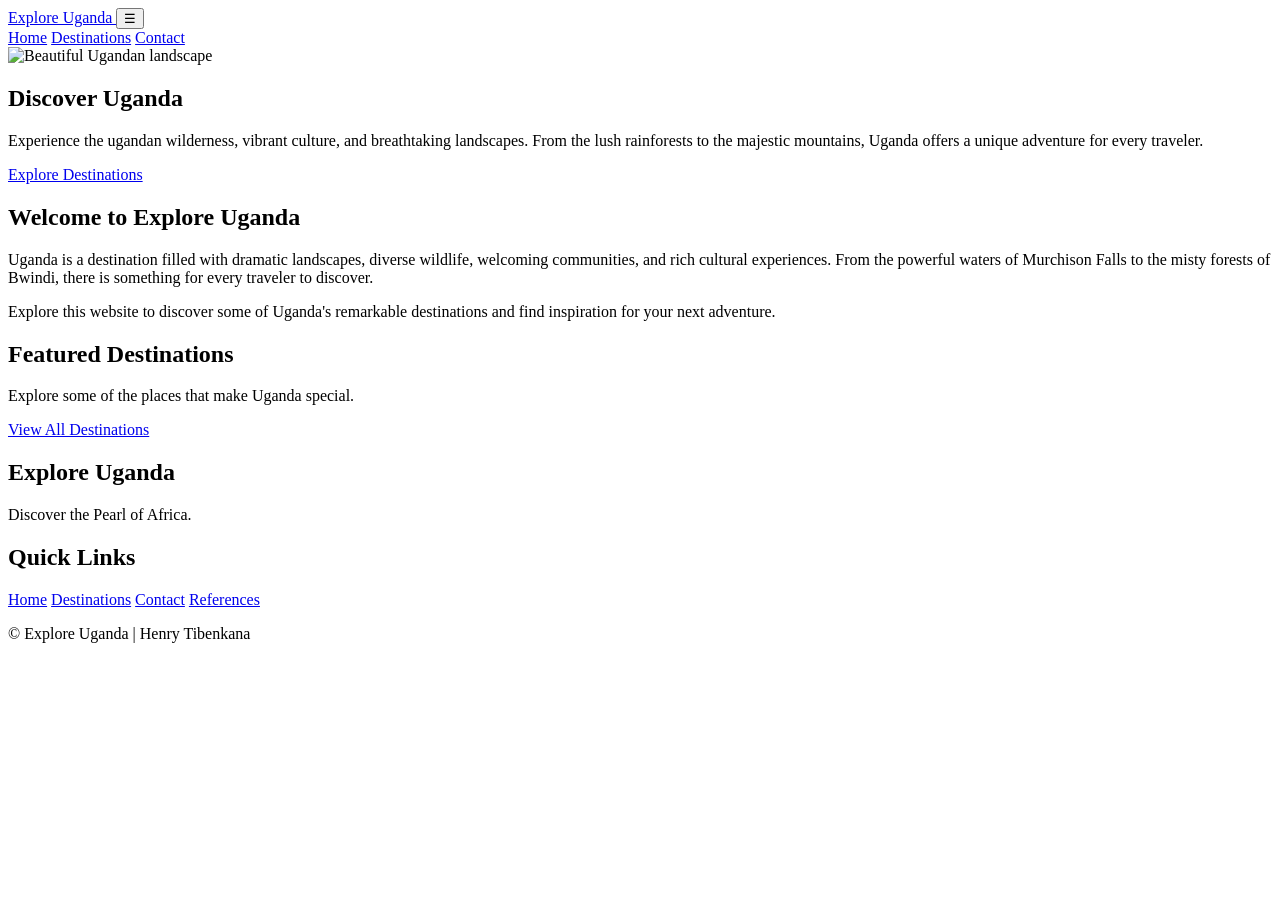
==== project/index.html @ 89ed252f "Create index.html for Explore Uganda website This HTML file serves as the main structure for the Exp" ====
<!DOCTYPE html>
<html lang="en">

<head>
    <meta charset="UTF-8">
    <meta name="viewport" content="width=device-width, initial-scale=1.0">

    <meta name="description"
        content="Explore Uganda's beautiful landscapes, wildlife, culture, national parks, lakes, mountains, and unforgettable travel experiences.">

    <meta name="author" content="Henry Tibenkana">

    <title>Explore Uganda | The Pearl of Africa</title>

    <link rel="stylesheet" href="styles/project.css">
    <link rel="stylesheet" href="styles/project-large.css">

    <script src="scripts/project.js" defer></script>
</head>

<body>

    <header>
        <div class="site-header">

            <a href="index.html" class="logo">
                Explore Uganda
            </a>

            <button class="menu-button" id="menuButton" type="button"
                aria-label="Open navigation menu" aria-expanded="false">
                ☰
            </button>

            <nav id="mainNav">
                <a href="index.html" class="active">Home</a>
                <a href="destinations.html">Destinations</a>
                <a href="contact.html">Contact</a>
            </nav>

        </div>
    </header>

    <main>

        <section class="hero">

            <picture>
                <source media="(min-width: 768px)"
                    srcset="images/uganda-hero.webp">

                <img src="images/uganda-hero.webp"
                    alt="Beautiful Ugandan landscape"
                    width="1200"
                    height="600">
            </picture>

            <div class="hero-content">

                <h1>Discover Uganda</h1>

                <p>
                    Experience the ugandan wilderness, vibrant culture, and breathtaking landscapes. From the lush rainforests to the majestic mountains, Uganda offers a unique adventure for every traveler.
                </p>

                <a href="destinations.html" class="button">
                    Explore Destinations
                </a>

            </div>

        </section>

        <section class="introduction">

            <h2>Welcome to Explore Uganda</h2>

            <p>
                Uganda is a destination filled with dramatic landscapes,
                diverse wildlife, welcoming communities, and rich cultural
                experiences. From the powerful waters of Murchison Falls
                to the misty forests of Bwindi, there is something for
                every traveler to discover.
            </p>

            <p>
                Explore this website to discover some of Uganda's
                remarkable destinations and find inspiration for your
                next adventure.
            </p>

            <p id="visitMessage" class="visit-message"></p>

        </section>

        <section class="featured">

            <div class="section-heading">
                <h2>Featured Destinations</h2>

                <p>
                    Explore some of the places that make Uganda special.
                </p>
            </div>

            <div id="featuredContainer" class="destination-grid">
    
            </div>

            <div class="center">
                <a href="destinations.html" class="button">
                    View All Destinations
                </a>
            </div>

        </section>

    </main>

    <footer>

        <div class="footer-content">

            <div>
                <h2>Explore Uganda</h2>

                <p>
                    Discover the Pearl of Africa.
                </p>
            </div>

            <div>
                <h2>Quick Links</h2>

                <a href="index.html">Home</a>
                <a href="destinations.html">Destinations</a>
                <a href="contact.html">Contact</a>
                <a href="references.html">References</a>
            </div>

        </div>

        <p class="copyright">
            &copy; <span id="currentyear"></span>
            Explore Uganda | Henry Tibenkana
        </p>

        <p id="lastModified"></p>

    </footer>

</body>

</html>
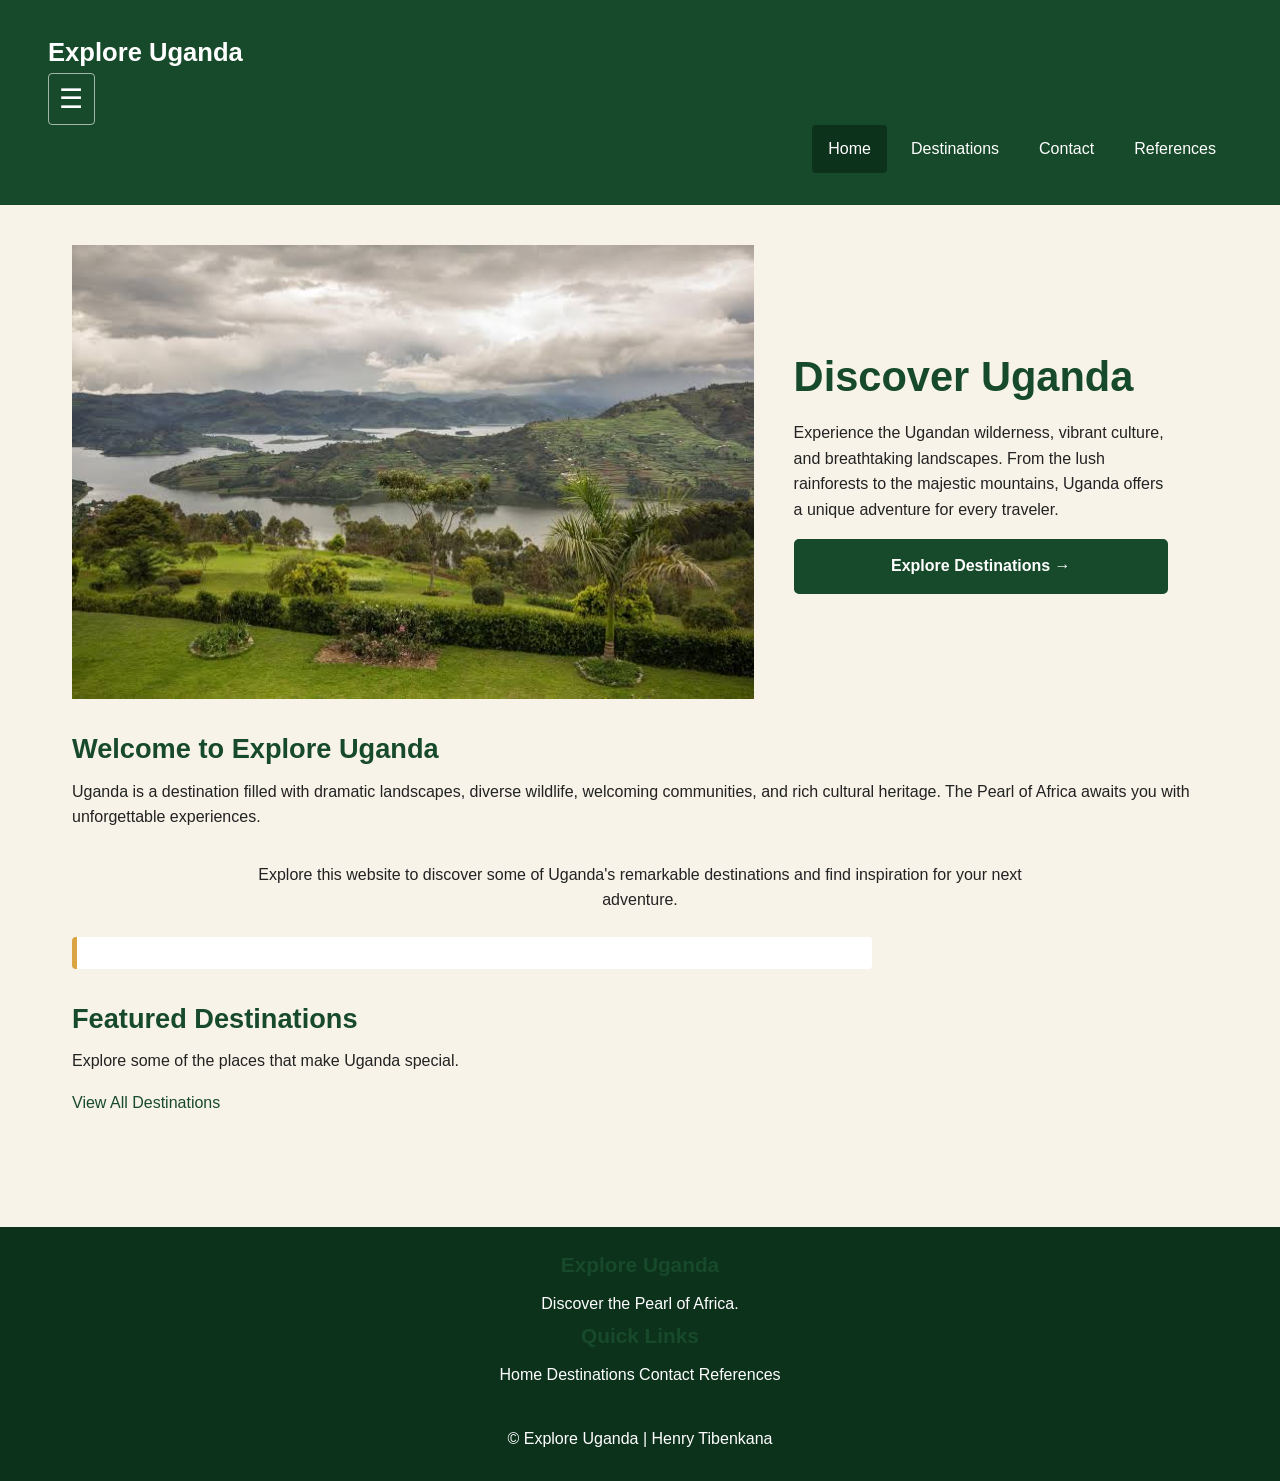
==== commit 05a219ab: "Refactor index.html for better structure and accessibility Updated the HTML structure and improved a" ====
--- a/project/index.html
+++ b/project/index.html
@@ -1,3 +1,4 @@
+
 <!DOCTYPE html>
 <html lang="en">
 
@@ -24,18 +25,22 @@
         <div class="site-header">
 
             <a href="index.html" class="logo">
-                Explore Uganda
+                Explore <span>Uganda</span>
             </a>
 
-            <button class="menu-button" id="menuButton" type="button"
-                aria-label="Open navigation menu" aria-expanded="false">
+            <button class="menu-button" id="menuButton"
+                type="button"
+                aria-label="Open navigation menu"
+                aria-controls="mainNav"
+                aria-expanded="false">
                 ☰
             </button>
 
             <nav id="mainNav">
-                <a href="index.html" class="active">Home</a>
+                <a href="index.html" class="active" aria-current="page">Home</a>
                 <a href="destinations.html">Destinations</a>
                 <a href="contact.html">Contact</a>
+                <a href="references.html">References</a>
             </nav>
 
         </div>
@@ -43,56 +48,60 @@
 
     <main>
 
+        <!-- FULL-WIDTH HERO -->
         <section class="hero">
 
-            <picture>
-                <source media="(min-width: 768px)"
-                    srcset="images/uganda-hero.webp">
-
-                <img src="images/uganda-hero.webp"
-                    alt="Beautiful Ugandan landscape"
-                    width="1200"
-                    height="600">
-            </picture>
+            <img
+                src="images/uganda-hero.webp"
+                alt="Green hills and a beautiful lake in Uganda"
+                width="1600"
+                height="700"
+                fetchpriority="high">
 
             <div class="hero-content">
 
-                <h1>Discover Uganda</h1>
+                <h1>Discover <span>Uganda</span></h1>
 
                 <p>
-                    Experience the ugandan wilderness, vibrant culture, and breathtaking landscapes. From the lush rainforests to the majestic mountains, Uganda offers a unique adventure for every traveler.
+                    Experience the Ugandan wilderness, vibrant culture,
+                    and breathtaking landscapes. From the lush rainforests
+                    to the majestic mountains, Uganda offers a unique
+                    adventure for every traveler.
                 </p>
 
-                <a href="destinations.html" class="button">
-                    Explore Destinations
+                <a href="destinations.html" class="submit-button">
+                    Explore Destinations <span aria-hidden="true">→</span>
                 </a>
 
             </div>
 
         </section>
 
-        <section class="introduction">
+        <!-- WELCOME SECTION -->
+        <section class="welcome-section">
 
             <h2>Welcome to Explore Uganda</h2>
 
             <p>
                 Uganda is a destination filled with dramatic landscapes,
                 diverse wildlife, welcoming communities, and rich cultural
-                experiences. From the powerful waters of Murchison Falls
-                to the misty forests of Bwindi, there is something for
-                every traveler to discover.
+                heritage. The Pearl of Africa awaits you with unforgettable
+                experiences.
             </p>
 
-            <p>
-                Explore this website to discover some of Uganda's
-                remarkable destinations and find inspiration for your
-                next adventure.
-            </p>
+            <div class="introduction">
+                <p>
+                    Explore this website to discover some of Uganda's
+                    remarkable destinations and find inspiration for your
+                    next adventure.
+                </p>
 
-            <p id="visitMessage" class="visit-message"></p>
+                <p id="visitMessage" class="visit-message"></p>
+            </div>
 
         </section>
 
+        <!-- FEATURED DESTINATIONS -->
         <section class="featured">
 
             <div class="section-heading">
@@ -104,7 +113,7 @@
             </div>
 
             <div id="featuredContainer" class="destination-grid">
-    
+                <!-- Destination cards are generated by JavaScript -->
             </div>
 
             <div class="center">
@@ -123,15 +132,11 @@
 
             <div>
                 <h2>Explore Uganda</h2>
-
-                <p>
-                    Discover the Pearl of Africa.
-                </p>
+                <p>Discover the Pearl of Africa.</p>
             </div>
 
             <div>
                 <h2>Quick Links</h2>
-
                 <a href="index.html">Home</a>
                 <a href="destinations.html">Destinations</a>
                 <a href="contact.html">Contact</a>
@@ -150,5 +155,4 @@
     </footer>
 
 </body>
-
 </html>
--- a/project/styles/project.css
+++ b/project/styles/project.css
@@ -0,0 +1,541 @@
+:root {
+    --green: #174a2a;
+    --dark-green: #0d321c;
+    --gold: #d9a441;
+    --cream: #f7f3e8;
+    --white: #ffffff;
+    --dark: #222222;
+    --gray: #666666;
+    --light-gray: #eeeeee;
+    --border: #d5d5d5;
+    --shadow: 0 3px 10px rgba(0, 0, 0, 0.12);
+}
+
+
+* {
+    box-sizing: border-box;
+    margin: 0;
+    padding: 0;
+}
+
+html {
+    scroll-behavior: smooth;
+}
+
+body {
+    font-family: "Roboto", Arial, sans-serif;
+    line-height: 1.6;
+    color: var(--dark);
+    background-color: var(--cream);
+}
+
+img {
+    display: block;
+    max-width: 100%;
+    height: auto;
+}
+
+a {
+    color: var(--green);
+    text-decoration: none;
+}
+
+a:hover {
+    text-decoration: underline;
+}
+
+button,
+input,
+select,
+textarea {
+    font: inherit;
+}
+
+:focus-visible {
+    outline: 3px solid var(--gold);
+    outline-offset: 3px;
+}
+
+
+h1,
+h2,
+h3 {
+    font-family: "Montserrat", Arial, sans-serif;
+    line-height: 1.3;
+    color: var(--green);
+}
+
+h1 {
+    font-size: 2rem;
+    margin-bottom: 1rem;
+}
+
+h2 {
+    font-size: 1.45rem;
+    margin-bottom: 0.75rem;
+}
+
+h3 {
+    font-size: 1.2rem;
+    margin-bottom: 0.5rem;
+}
+
+p {
+    margin-bottom: 1rem;
+}
+
+
+header {
+    background-color: var(--green);
+    color: var(--white);
+    padding: 1rem;
+}
+
+.header-container {
+    display: flex;
+    align-items: center;
+    justify-content: space-between;
+    flex-wrap: wrap;
+    gap: 0.75rem;
+    max-width: 1200px;
+    margin: 0 auto;
+}
+
+.logo {
+    color: var(--white);
+    font-family: "Montserrat", Arial, sans-serif;
+    font-size: .25rem;
+    font-weight: 700;
+}
+
+.logo:hover {
+    text-decoration: none;
+}
+
+#menuButton {
+    display: block;
+    padding: 0.2rem 0.65rem;
+    color: var(--white);
+    background-color: transparent;
+    border: 1px solid rgba(255, 255, 255, 0.6);
+    border-radius: 4px;
+    font-size: 1.7rem;
+    cursor: pointer;
+}
+
+nav {
+    display: none;
+    flex-basis: 100%;
+}
+
+nav.open {
+    display: block;
+}
+
+nav ul {
+    list-style: none;
+    margin-top: 0.5rem;
+}
+
+nav li {
+    border-top: 1px solid rgba(255, 255, 255, 0.2);
+}
+
+nav a {
+    display: block;
+    padding: 0.75rem;
+    color: var(--white);
+    border-radius: 4px;
+}
+
+nav a:hover,
+nav a[aria-current="page"] {
+    background-color: var(--dark-green);
+    text-decoration: none;
+}
+
+
+main {
+    width: 100%;
+    max-width: 1200px;
+    margin: 0 auto;
+    padding: 1.5rem 1rem;
+}
+
+section {
+    margin-bottom: 2rem;
+}
+
+
+.references {
+    max-width: 1000px;
+    margin: 0 auto;
+    padding: 1.5rem;
+    background-color: var(--white);
+    border-top: 5px solid var(--gold);
+    border-radius: 8px;
+    box-shadow: var(--shadow);
+}
+
+
+.references h1 {
+    padding-bottom: 0.75rem;
+    border-bottom: 2px solid var(--gold);
+    font-size: 2rem;
+}
+
+.references > p {
+    color: var(--gray);
+    font-size: 1rem;
+    margin: 1rem 0 1.5rem;
+}
+
+
+.references h2 {
+    margin-top: 2rem;
+    margin-bottom: 1rem;
+    padding-left: 0.75rem;
+    border-left: 4px solid var(--gold);
+    font-size: 1.35rem;
+}
+
+.references ul {
+    list-style: disc;
+    padding-left: 1.5rem;
+    margin-bottom: 1.5rem;
+}
+
+.references li {
+    margin-bottom: 0.85rem;
+    padding-left: 0.25rem;
+    overflow-wrap: anywhere;
+}
+
+
+.references li a {
+    color: var(--green);
+    font-weight: 500;
+    text-decoration: underline;
+    text-decoration-color: var(--gold);
+    text-underline-offset: 3px;
+}
+
+.references li a:hover {
+    color: var(--dark-green);
+    text-decoration-color: var(--green);
+}
+
+.references li img {
+    width: 100%;
+    max-width: 320px;
+    height: 180px;
+    object-fit: cover;
+    margin: 0.5rem 0 0.75rem;
+    border: 1px solid var(--border);
+    border-radius: 6px;
+    background-color: var(--light-gray);
+}
+
+
+.references ul:has(img) {
+    list-style: none;
+    padding-left: 0;
+}
+
+.references ul:has(img) li {
+    padding: 1rem;
+    margin-bottom: 1rem;
+    background-color: #faf9f5;
+    border: 1px solid var(--border);
+    border-radius: 6px;
+}
+
+
+.hero {
+    position: relative;
+    overflow: hidden;
+}
+
+.hero img {
+    width: 100%;
+    height: 300px;
+    object-fit: cover;
+}
+
+.hero-text {
+    position: absolute;
+    right: 1rem;
+    bottom: 1rem;
+    left: 1rem;
+    padding: 1rem;
+    color: var(--white);
+    background-color: rgba(0, 0, 0, 0.7);
+    border-radius: 6px;
+}
+
+.hero-text h1 {
+    color: var(--white);
+}
+
+
+.introduction {
+    text-align: center;
+    margin: 2rem 0;
+}
+
+.introduction p {
+    max-width: 800px;
+    margin: 0 auto;
+}
+
+/* Visit counter message */
+
+#visitMessage {
+    margin: 1.5rem 0;
+    padding: 1rem;
+    background-color: var(--white);
+    border-left: 5px solid var(--gold);
+    border-radius: 4px;
+}
+
+.page-introduction {
+    padding: 2rem 1.25rem;
+    text-align: center;
+    background-color: var(--white);
+    border-bottom: 5px solid var(--gold);
+    border-radius: 8px;
+    box-shadow: var(--shadow);
+}
+
+.page-introduction p {
+    max-width: 750px;
+    margin: 0 auto;
+    color: var(--gray);
+}
+
+.destination-section > h2,
+.destination-section > p {
+    text-align: center;
+}
+
+.filter-buttons {
+    display: flex;
+    justify-content: center;
+    flex-wrap: wrap;
+    gap: 0.6rem;
+    margin: 1.5rem 0 2rem;
+}
+
+.filter-buttons button {
+    min-height: 44px;
+    padding: 0.65rem 1.1rem;
+    color: var(--green);
+    background-color: var(--white);
+    border: 2px solid var(--green);
+    border-radius: 24px;
+    cursor: pointer;
+}
+
+.filter-buttons button:hover {
+    background-color: #e5ecdf;
+}
+
+.filter-buttons button.active,
+.filter-buttons button.selected,
+.filter-buttons button[aria-pressed="true"] {
+    color: var(--white);
+    background-color: var(--green);
+}
+
+.destination-grid {
+    display: grid;
+    grid-template-columns: 1fr;
+    gap: 1.5rem;
+}
+
+.destination-card {
+    overflow: hidden;
+    background-color: var(--white);
+    border-radius: 8px;
+    box-shadow: var(--shadow);
+}
+
+.destination-card img {
+    width: 100%;
+    height: 220px;
+    object-fit: cover;
+}
+
+.destination-card-content {
+    padding: 1.2rem;
+}
+
+.destination-category {
+    display: inline-block;
+    margin-bottom: 0.75rem;
+    padding: 0.25rem 0.7rem;
+    color: var(--dark-green);
+    background-color: #f6e4b8;
+    border-radius: 20px;
+    font-size: 0.85rem;
+    font-weight: 700;
+}
+
+.destination-location {
+    color: var(--gray);
+    font-weight: 500;
+}
+
+.no-results {
+    grid-column: 1 / -1;
+    padding: 1.5rem;
+    text-align: center;
+    background-color: var(--white);
+    border-left: 5px solid var(--gold);
+    border-radius: 5px;
+}
+
+
+.travel-message {
+    padding: 2rem 1.25rem;
+    text-align: center;
+    background-color: #e8eddf;
+    border-radius: 8px;
+}
+
+.travel-message p {
+    max-width: 750px;
+    margin: 0 auto 1.5rem;
+}
+
+
+.submit-button {
+    display: inline-block;
+    padding: 0.8rem 1.4rem;
+    color: var(--white);
+    background-color: var(--green);
+    border: 2px solid var(--green);
+    border-radius: 5px;
+    font-weight: 700;
+    text-align: center;
+    cursor: pointer;
+}
+
+.submit-button:hover {
+    color: var(--white);
+    background-color: var(--dark-green);
+    text-decoration: none;
+}
+
+
+/* ==========================================
+   CONTACT FORM
+   ========================================== */
+
+form {
+    max-width: 700px;
+    margin: 0 auto;
+    padding: 1.5rem;
+    background-color: var(--white);
+    border-radius: 8px;
+    box-shadow: var(--shadow);
+}
+
+.form-group {
+    margin-bottom: 1.2rem;
+}
+
+label {
+    display: block;
+    margin-bottom: 0.4rem;
+    font-weight: 500;
+}
+
+input,
+select,
+textarea {
+    width: 100%;
+    padding: 0.75rem;
+    color: var(--dark);
+    background-color: var(--white);
+    border: 1px solid #999;
+    border-radius: 5px;
+}
+
+textarea {
+    min-height: 150px;
+    resize: vertical;
+}
+
+#formMessage {
+    margin-top: 1rem;
+    font-weight: 500;
+}
+
+
+/* FOOTER */
+
+footer {
+    margin-top: 2rem;
+    padding: 1.5rem 1rem;
+    color: var(--white);
+    background-color: var(--dark-green);
+    text-align: center;
+}
+
+footer p {
+    margin: 0.4rem 0;
+}
+
+footer a {
+    color: var(--white);
+    text-underline-offset: 3px;
+}
+
+footer a:hover {
+    color: var(--gold);
+}
+
+#lastModified {
+    font-size: 0.9rem;
+    overflow-wrap: anywhere;
+}
+
+
+@media (min-width: 32rem) {
+    main {
+        padding: 2rem 1.5rem;
+    }
+
+    .references {
+        padding: 2rem;
+    }
+
+    .references ul:has(img) {
+        display: grid;
+        grid-template-columns: repeat(2, minmax(0, 1fr));
+        gap: 1rem;
+    }
+
+    .references ul:has(img) li {
+        margin-bottom: 0;
+    }
+
+    .page-introduction {
+        padding: 2.5rem 2rem;
+    }
+
+    .destination-grid {
+        grid-template-columns: repeat(2, minmax(0, 1fr));
+    }
+
+    .hero img {
+        height: 400px;
+    }
+
+    .hero-text {
+        max-width: 600px;
+        left: 2rem;
+        bottom: 2rem;
+    }
+}
--- a/project/styles/project-large.css
+++ b/project/styles/project-large.css
@@ -0,0 +1,137 @@
+/* ========================================
+   EXPLORE UGANDA - LARGE SCREEN STYLES
+======================================== */
+
+@media (min-width: 48rem) {
+
+    /* HEADER */
+    .site-header {
+        min-height: 85px;
+        padding: 1rem 2rem;
+        flex-wrap: nowrap;
+    }
+
+    .logo {
+        font-size: 1.6rem;
+        white-space: nowrap;
+    }
+
+    /* Hide the hamburger button on desktop */
+    .menu-button {
+        display: none;
+    }
+
+    /* Display navigation horizontally */
+    #mainNav,
+    #mainNav.open {
+        display: flex;
+        width: auto;
+        flex-direction: row;
+        align-items: center;
+        justify-content: flex-end;
+        gap: 0.5rem;
+    }
+
+    #mainNav a {
+        padding: 0.7rem 1rem;
+        white-space: nowrap;
+    }
+
+    /* MAIN CONTENT */
+    main {
+        padding: 2.5rem 2rem 3rem;
+    }
+
+    h1 {
+        font-size: 2.6rem;
+    }
+
+    h2 {
+        font-size: 1.7rem;
+    }
+
+    /* PAGE HEADING */
+    .page-heading {
+        padding: 3rem 2rem;
+        margin-bottom: 2.5rem;
+    }
+
+    /* CONTACT LAYOUT */
+    .contact-layout {
+        grid-template-columns: minmax(0, 0.85fr) minmax(0, 1.15fr);
+        gap: 2rem;
+        align-items: stretch;
+    }
+
+    .contact-information {
+        padding: 2.25rem;
+    }
+
+    #contactForm {
+        padding: 2.25rem;
+    }
+
+    #contactForm button[type="submit"] {
+        align-self: flex-start;
+        min-width: 200px;
+    }
+
+    /* REFERENCES PAGE */
+    .references {
+        padding: 2.5rem;
+    }
+
+    .references h1 {
+        font-size: 2.5rem;
+    }
+
+    /* DESTINATIONS PAGE */
+    .destination-grid {
+        grid-template-columns: repeat(3, minmax(0, 1fr));
+        gap: 2rem;
+    }
+
+    .destination-card img {
+        height: 240px;
+    }
+
+    .page-introduction {
+        padding: 3rem 2rem;
+    }
+
+    /* HOME PAGE HERO */
+    .hero {
+        display: grid;
+        grid-template-columns: 1.2fr 0.8fr;
+        align-items: stretch;
+    }
+
+    .hero img {
+        height: 100%;
+        min-height: 400px;
+        max-height: 550px;
+    }
+
+    .hero-content {
+        display: flex;
+        flex-direction: column;
+        justify-content: center;
+        padding: 2.5rem;
+    }
+
+    /* FOOTER */
+    .footer-content {
+        grid-template-columns: 1fr 1fr;
+        gap: 3rem;
+        padding: 0 1rem 2rem;
+    }
+
+    .footer-content h2 {
+        font-size: 1.3rem;
+    }
+
+    .copyright,
+    #lastModified {
+        text-align: center;
+    }
+}
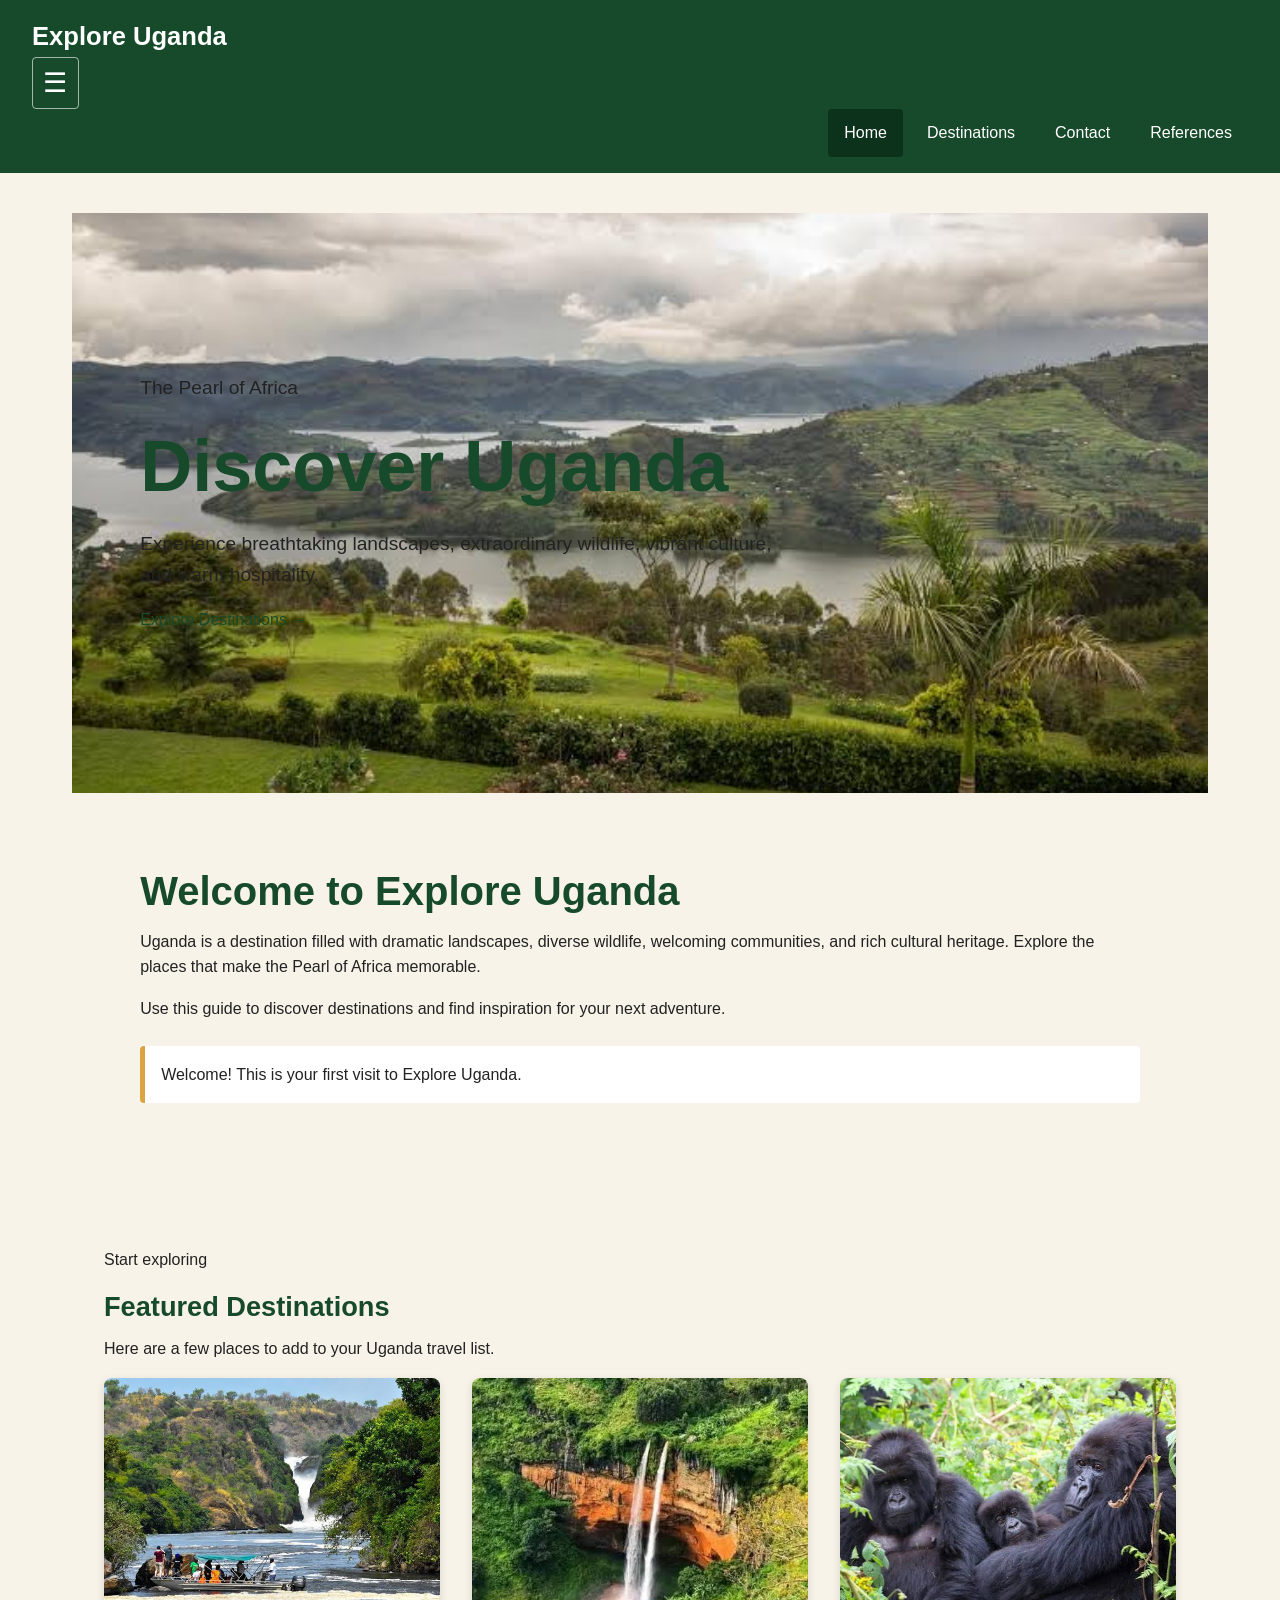
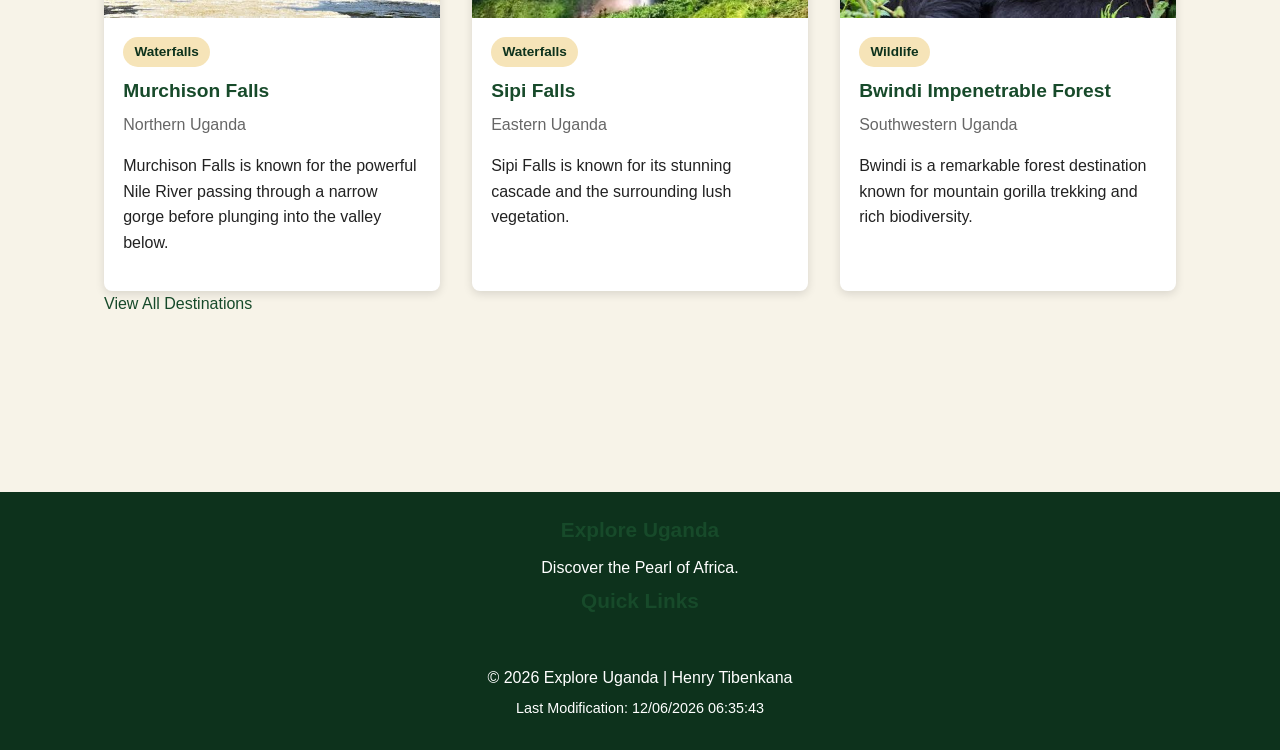
==== commit 61af26cd: "Refactor index.html for better structure and content Updated HTML structure and content for improved" ====
--- a/project/index.html
+++ b/project/index.html
@@ -1,158 +1,62 @@
-
 <!DOCTYPE html>
 <html lang="en">
-
 <head>
-    <meta charset="UTF-8">
-    <meta name="viewport" content="width=device-width, initial-scale=1.0">
-
-    <meta name="description"
-        content="Explore Uganda's beautiful landscapes, wildlife, culture, national parks, lakes, mountains, and unforgettable travel experiences.">
-
-    <meta name="author" content="Henry Tibenkana">
-
-    <title>Explore Uganda | The Pearl of Africa</title>
-
-    <link rel="stylesheet" href="styles/project.css">
-    <link rel="stylesheet" href="styles/project-large.css">
-
-    <script src="scripts/project.js" defer></script>
+  <meta charset="UTF-8">
+  <meta name="viewport" content="width=device-width, initial-scale=1.0">
+  <meta name="description" content="Discover Uganda's landscapes, wildlife, culture, national parks, lakes, mountains, and unforgettable travel experiences.">
+  <meta name="author" content="Henry Tibenkana">
+  <title>Explore Uganda | The Pearl of Africa</title>
+  <link rel="stylesheet" href="styles/project.css">
+  <link rel="stylesheet" href="styles/project-large.css">
+  <script src="scripts/project.js" defer></script>
+  <script src="scripts/destinations.js" defer></script>
 </head>
-
 <body>
-
-    <header>
-        <div class="site-header">
-
-            <a href="index.html" class="logo">
-                Explore <span>Uganda</span>
-            </a>
-
-            <button class="menu-button" id="menuButton"
-                type="button"
-                aria-label="Open navigation menu"
-                aria-controls="mainNav"
-                aria-expanded="false">
-                ☰
-            </button>
-
-            <nav id="mainNav">
-                <a href="index.html" class="active" aria-current="page">Home</a>
-                <a href="destinations.html">Destinations</a>
-                <a href="contact.html">Contact</a>
-                <a href="references.html">References</a>
-            </nav>
-
-        </div>
-    </header>
-
-    <main>
-
-        <!-- FULL-WIDTH HERO -->
-        <section class="hero">
-
-            <img
-                src="images/uganda-hero.webp"
-                alt="Green hills and a beautiful lake in Uganda"
-                width="1600"
-                height="700"
-                fetchpriority="high">
-
-            <div class="hero-content">
-
-                <h1>Discover <span>Uganda</span></h1>
-
-                <p>
-                    Experience the Ugandan wilderness, vibrant culture,
-                    and breathtaking landscapes. From the lush rainforests
-                    to the majestic mountains, Uganda offers a unique
-                    adventure for every traveler.
-                </p>
-
-                <a href="destinations.html" class="submit-button">
-                    Explore Destinations <span aria-hidden="true">→</span>
-                </a>
-
-            </div>
-
-        </section>
-
-        <!-- WELCOME SECTION -->
-        <section class="welcome-section">
-
-            <h2>Welcome to Explore Uganda</h2>
-
-            <p>
-                Uganda is a destination filled with dramatic landscapes,
-                diverse wildlife, welcoming communities, and rich cultural
-                heritage. The Pearl of Africa awaits you with unforgettable
-                experiences.
-            </p>
-
-            <div class="introduction">
-                <p>
-                    Explore this website to discover some of Uganda's
-                    remarkable destinations and find inspiration for your
-                    next adventure.
-                </p>
-
-                <p id="visitMessage" class="visit-message"></p>
-            </div>
-
-        </section>
-
-        <!-- FEATURED DESTINATIONS -->
-        <section class="featured">
-
-            <div class="section-heading">
-                <h2>Featured Destinations</h2>
-
-                <p>
-                    Explore some of the places that make Uganda special.
-                </p>
-            </div>
-
-            <div id="featuredContainer" class="destination-grid">
-                <!-- Destination cards are generated by JavaScript -->
-            </div>
-
-            <div class="center">
-                <a href="destinations.html" class="button">
-                    View All Destinations
-                </a>
-            </div>
-
-        </section>
-
-    </main>
-
-    <footer>
-
-        <div class="footer-content">
-
-            <div>
-                <h2>Explore Uganda</h2>
-                <p>Discover the Pearl of Africa.</p>
-            </div>
-
-            <div>
-                <h2>Quick Links</h2>
-                <a href="index.html">Home</a>
-                <a href="destinations.html">Destinations</a>
-                <a href="contact.html">Contact</a>
-                <a href="references.html">References</a>
-            </div>
-
-        </div>
-
-        <p class="copyright">
-            &copy; <span id="currentyear"></span>
-            Explore Uganda | Henry Tibenkana
-        </p>
-
-        <p id="lastModified"></p>
-
-    </footer>
-
+  <header class="site-header">
+    <a href="index.html" class="logo">Explore <span>Uganda</span></a>
+    <button class="menu-button" id="menuButton" type="button" aria-controls="mainNav" aria-expanded="false" aria-label="Open navigation menu">☰</button>
+    <nav id="mainNav" class="main-nav" aria-label="Main navigation">
+      <a href="index.html" aria-current="page">Home</a>
+      <a href="destinations.html">Destinations</a>
+      <a href="contact.html">Contact</a>
+      <a href="references.html">References</a>
+    </nav>
+  </header>
+  <main class="home-main">
+    <section class="hero" aria-labelledby="heroTitle">
+      <img src="images/uganda-hero.webp" alt="Illustrated green hills, a lake, and mountains in Uganda" width="1600" height="700" fetchpriority="high">
+      <div class="hero-content">
+        <p class="eyebrow">The Pearl of Africa</p>
+        <h1 id="heroTitle">Discover <span>Uganda</span></h1>
+        <p>Experience breathtaking landscapes, extraordinary wildlife, vibrant culture, and warm hospitality.</p>
+        <a href="destinations.html" class="button button-gold">Explore Destinations <span aria-hidden="true">→</span></a>
+      </div>
+    </section>
+    <section class="welcome-section content-width">
+      <h2>Welcome to Explore Uganda</h2>
+      <p>Uganda is a destination filled with dramatic landscapes, diverse wildlife, welcoming communities, and rich cultural heritage. Explore the places that make the Pearl of Africa memorable.</p>
+      <p>Use this guide to discover destinations and find inspiration for your next adventure.</p>
+      <p id="visitMessage" class="visit-message" aria-live="polite"></p>
+    </section>
+    <section class="featured content-width">
+      <div class="section-heading">
+        <p class="eyebrow">Start exploring</p>
+        <h2>Featured Destinations</h2>
+        <p>Here are a few places to add to your Uganda travel list.</p>
+      </div>
+      <div id="featuredContainer" class="destination-grid" aria-live="polite">
+        <p>Loading featured destinations…</p>
+      </div>
+      <p class="center"><a href="destinations.html" class="button">View All Destinations</a></p>
+    </section>
+  </main>
+  <footer class="site-footer">
+    <div class="footer-content">
+      <div><h2>Explore Uganda</h2><p>Discover the Pearl of Africa.</p></div>
+      <div><h2>Quick Links</h2><nav aria-label="Footer navigation"><a href="index.html">Home</a><a href="destinations.html">Destinations</a><a href="contact.html">Contact</a><a href="references.html">References</a></nav></div>
+    </div>
+    <p class="copyright">© <span id="currentyear"></span> Explore Uganda | Henry Tibenkana</p>
+    <p id="lastModified" class="last-modified"></p>
+  </footer>
 </body>
 </html>
--- a/project/styles/project-large.css
+++ b/project/styles/project-large.css
@@ -1,10 +1,6 @@
-/* ========================================
-   EXPLORE UGANDA - LARGE SCREEN STYLES
-======================================== */
 
 @media (min-width: 48rem) {
-
-    /* HEADER */
+   
     .site-header {
         min-height: 85px;
         padding: 1rem 2rem;
@@ -16,7 +12,6 @@
         white-space: nowrap;
     }
 
-    /* Hide the hamburger button on desktop */
     .menu-button {
         display: none;
     }
@@ -37,7 +32,6 @@
         white-space: nowrap;
     }
 
-    /* MAIN CONTENT */
     main {
         padding: 2.5rem 2rem 3rem;
     }
@@ -56,7 +50,6 @@
         margin-bottom: 2.5rem;
     }
 
-    /* CONTACT LAYOUT */
     .contact-layout {
         grid-template-columns: minmax(0, 0.85fr) minmax(0, 1.15fr);
         gap: 2rem;
@@ -76,7 +69,6 @@
         min-width: 200px;
     }
 
-    /* REFERENCES PAGE */
     .references {
         padding: 2.5rem;
     }
@@ -85,7 +77,6 @@
         font-size: 2.5rem;
     }
 
-    /* DESTINATIONS PAGE */
     .destination-grid {
         grid-template-columns: repeat(3, minmax(0, 1fr));
         gap: 2rem;
@@ -99,27 +90,53 @@
         padding: 3rem 2rem;
     }
 
-    /* HOME PAGE HERO */
+  
     .hero {
-        display: grid;
-        grid-template-columns: 1.2fr 0.8fr;
-        align-items: stretch;
+    height: 580px;
+    min-height: 580px;
+    display: block;
+    }
+    
+    .hero > img {
+    width: 100%;
+    height: 100%;
+    min-height: 0;
+    max-height: none;
+    object-fit: cover;
+    object-position: center 55%;
     }
 
-    .hero img {
-        height: 100%;
-        min-height: 400px;
-        max-height: 550px;
+    .hero .hero-content {
+    display: flex;
+    position: absolute;
+    inset: 0;
+    flex-direction: column;
+    align-items: flex-start;
+    justify-content: center;
+    padding: 3rem 6%;
     }
 
-    .hero-content {
-        display: flex;
-        flex-direction: column;
-        justify-content: center;
-        padding: 2.5rem;
+    .hero-content h1 {
+    font-size: 4.5rem;
     }
 
-    /* FOOTER */
+    .hero-content p {
+    max-width: 650px;
+    font-size: 1.2rem;
+    }
+
+    .welcome-section {
+    padding: 2.5rem 6%;
+    }
+
+    .welcome-section h2 {
+    font-size: 2.5rem;
+    }
+
+    .featured {
+    padding: 3rem 2rem;
+    }
+
     .footer-content {
         grid-template-columns: 1fr 1fr;
         gap: 3rem;
@@ -134,4 +151,4 @@
     #lastModified {
         text-align: center;
     }
-}+}
